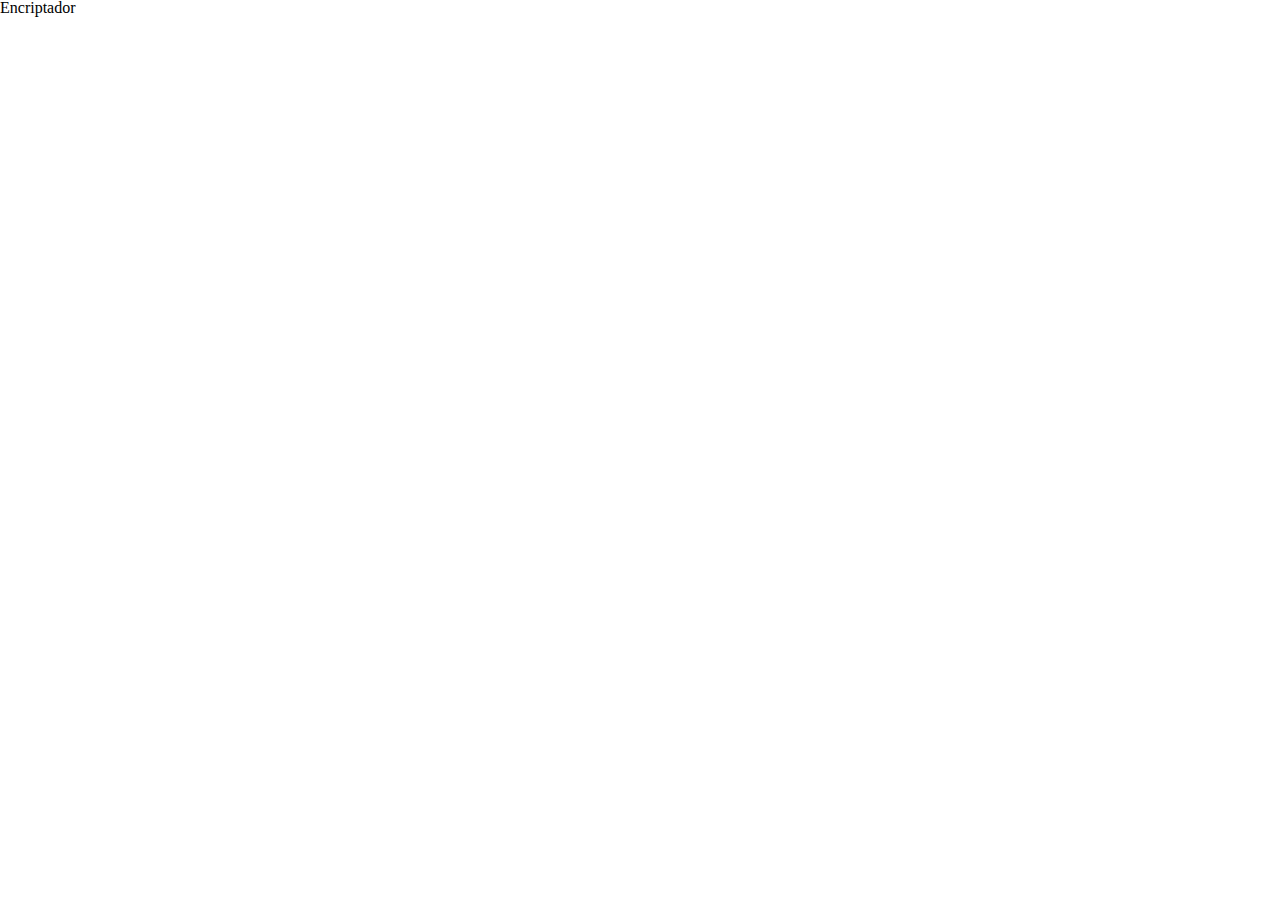
==== index.html @ 21f249a2 "setting up project" ====
<!DOCTYPE html>

<html lang="es">

<head>

    <meta charset="UTF-8">
    <meta name="viewport" content="width=device-width"> 
    <title>Encriptador</title>
    <link rel="stylesheet" href="reset.css">
    <link rel="stylesheet" href="style.css">

    <link rel="preconnect" href="https://fonts.googleapis.com"><link rel="preconnect" href="https://fonts.gstatic.com" crossorigin><link href="https://fonts.googleapis.com/css2?family=Montserrat:wght@300&display=swap" rel="stylesheet">

</head>

<body>

    <header>
       <h1>Encriptador</h1>
    </header>


    <main>
        <section>

        </section>


        



        <section>
        </section>

    </main>
    <footer>
       
    </footer>

</body>

</html>

<script>
    function saltarLinea(){
        document.write("<br>")
    }
    function separarTema(){
        document.write("<hr>")
    }
    function grande(frase){
        saltarLinea()
        document.write("<big>"+frase+"</big>")
    }
    function imprimir(frase){
        document.write(frase)
        saltarLinea()
    }
    //input, proceso, output
    function calcularImc(peso, altura){
    
        return (peso /(altura* altura))	
    
    }
    
    
    var intentos = 10
    var contador = 1
    
    while(contador <= intentos){
        var numeroPensado = Math.round(Math.random()*10)
        var numeroLanzado = parseInt(prompt("Ingrese un numero entre 0 y 10"))
    if(numeroPensado == numeroLanzado){
        alert("Usted acerto, en el intento " +contador +" el numero pensado era " +numeroPensado)
        break
    }else{
        alert("Usted no acerto, el numero pensado era " + numeroPensado)
    
        }contador++
        if(numeroPensado == numeroLanzado){
            imprimir("usted acerto en el intento numero: " +contador)
         }
    }
    
</script>
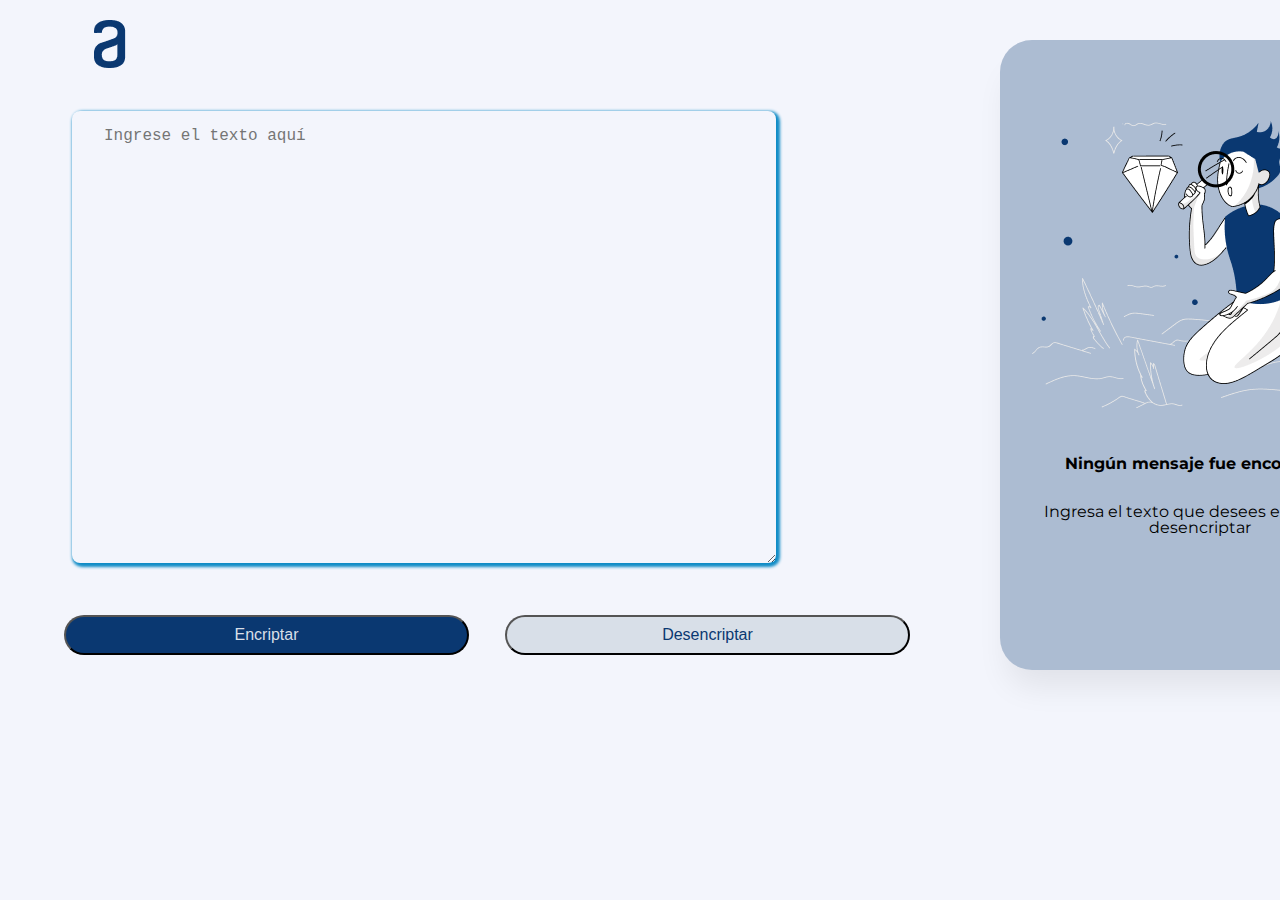
==== commit a0cb5391: "text to encrypt catched with button encrypt and text place on the decrypt side" ====
--- a/index.html
+++ b/index.html
@@ -5,38 +5,77 @@
 <head>
 
     <meta charset="UTF-8">
-    <meta name="viewport" content="width=device-width"> 
+    <meta name="viewport" content="width=device-width">
     <title>Encriptador</title>
     <link rel="stylesheet" href="reset.css">
     <link rel="stylesheet" href="style.css">
 
-    <link rel="preconnect" href="https://fonts.googleapis.com"><link rel="preconnect" href="https://fonts.gstatic.com" crossorigin><link href="https://fonts.googleapis.com/css2?family=Montserrat:wght@300&display=swap" rel="stylesheet">
+    <link rel="preconnect" href="https://fonts.googleapis.com">
+    <link rel="preconnect" href="https://fonts.gstatic.com" crossorigin>
+    <link href="https://fonts.googleapis.com/css2?family=Montserrat:wght@300&display=swap" rel="stylesheet">
 
 </head>
+
+
 
 <body>
 
     <header>
-       <h1>Encriptador</h1>
+        <h1><img class="brand" src="imgs/Logo.png" alt="Logo Alura"></h1>
     </header>
 
 
     <main>
-        <section>
+        <section class="encrypt">
+            <textarea wrap="soft" class="textEncrypt" placeholder="Ingrese el texto aquí" id="textEncrypt"
+                onkeyup="getValueInput()"></textarea>
+
+        </section>
+
+        <input type="button" value="Encriptar" class="btnEncrypt" onclick="myFunction()">
+
+        <input type="button" value="Desencriptar" class="btnDecrypt">
+
+
+
+
+
+
+
+
+        <section class="decrypt" id="decrypt">
+
+
+            <article class="welcome" id="welcome">
+
+                <img class="person" src="imgs/Muñeco.png" alt="Imagen de persona buscando">
+
+                <h2 class="textCenterBold">
+                    Ningún mensaje fue encontrado
+                </h2>
+                <p class="textCenter">
+                    Ingresa el texto que desees encriptar o desencriptar
+                </p>
+
+            </article>
+
+
+            <fieldset id="resultEncrypt">
+                <textarea class="valueInput" id="valueInput"></textarea>
+                <div class="secBtnCopy">
+                    <input type="button" value="Copiar" class="btnCopy" id="btnCopy">
+                </div>
+            </fieldset>
 
         </section>
 
 
-        
+
+    </main>
+    <footer>
 
 
 
-        <section>
-        </section>
-
-    </main>
-    <footer>
-       
     </footer>
 
 </body>
@@ -44,44 +83,44 @@
 </html>
 
 <script>
-    function saltarLinea(){
-        document.write("<br>")
+
+    const getValueInput = () => {
+        let inputValue = document.getElementById("textEncrypt").value;
     }
-    function separarTema(){
-        document.write("<hr>")
+
+    function myFunction() {
+
+        let inputValue = document.getElementById("textEncrypt").value;
+        document.getElementById("welcome").style.display = "none";
+        document.getElementById("resultEncrypt").style.display = "block";
+        var x = document.getElementById("valueInput").innerHTML = inputValue;
+
     }
-    function grande(frase){
-        saltarLinea()
-        document.write("<big>"+frase+"</big>")
+/* const btnCopy = document.getElementById("btnCopy")
+        const getValueInput = () => {
+            let inputValue = document.getElementById("textEncrypt").value; 
+        document.getElementById("valueInput").innerHTML = inputValue; 
+    
+        }
+    
+        function myFunction() {
+    let inputValue = document.getElementById("textEncrypt").value; 
+     var x = document.getElementById("valueInput").innerHTML = inputValue; 
+    alert (x);
     }
-    function imprimir(frase){
-        document.write(frase)
-        saltarLinea()
-    }
-    //input, proceso, output
-    function calcularImc(peso, altura){
-    
-        return (peso /(altura* altura))	
-    
-    }
-    
-    
-    var intentos = 10
-    var contador = 1
-    
-    while(contador <= intentos){
-        var numeroPensado = Math.round(Math.random()*10)
-        var numeroLanzado = parseInt(prompt("Ingrese un numero entre 0 y 10"))
-    if(numeroPensado == numeroLanzado){
-        alert("Usted acerto, en el intento " +contador +" el numero pensado era " +numeroPensado)
-        break
-    }else{
-        alert("Usted no acerto, el numero pensado era " + numeroPensado)
-    
-        }contador++
-        if(numeroPensado == numeroLanzado){
-            imprimir("usted acerto en el intento numero: " +contador)
-         }
-    }
-    
+    */
+    /*
+    document.write(textToEncrypt)
+    function activar(){
+          let div = document.getElementById("nuevo_boton");
+          div.innerHTML = "<div><button id='b1'>Nuevo Botón</button></div>";
+        }
+        
+        function encrypt(){
+        let div = document.getElementById("decrypt")
+        div.innerHTML = "<div><button id='b1'>Nuevo Botón</button><p id='valueInput'></p></div>"
+        }
+        
+    */
+
 </script>--- a/style.css
+++ b/style.css
@@ -0,0 +1,123 @@
+body {
+    background: #F3F5FC;
+    font-family: 'Montserrat', sans-serif;
+}
+
+.brand {
+    padding: 20px 50px;
+}
+
+.encrypt {
+    background: none;
+    padding: 20px 40px;
+    width: 50%;
+    height: 420px;
+}
+
+.textEncrypt {
+    background-color: #F3F5FC;
+    color: #0A3871;
+    border: none;
+    width: 100%;
+    height: 100%;
+    font-style: normal;
+    font-weight: 400;
+    font-size: 16px;
+    padding: 1em 2em;
+    box-shadow: 2px 2px 3px 2px rgb(16, 140, 198);
+    margin: 0 2em 10em 2em;
+    border-radius: 8px;
+}
+
+.btnEncrypt {
+    margin: 4em 2em 2em 4em;
+    width: 405px;
+    height: 40px;
+    background: #0A3871;
+    border-radius: 24px;
+    font-style: normal;
+    font-weight: 400;
+    font-size: 16px;
+    color: #D8DFE8;
+}
+
+.btnDecrypt {
+    width: 405px;
+    height: 40px;
+    background: #D8DFE8;
+    border-radius: 24px;
+
+    font-style: normal;
+    font-weight: 400;
+    font-size: 16px;
+    color: #0A3871;
+}
+
+
+
+.decrypt {
+    position: absolute;
+    width: 400px;
+    height: 630px;
+    left: 1000px;
+    top: 40px;
+    background: rgba(10, 56, 113, 0.3);
+    box-shadow: 0px 24px 32px -8px rgba(0, 0, 0, 0.08);
+    border-radius: 32px;
+}
+
+#resultEncrypt {
+    display: none
+}
+
+.welcome {
+    display: flex;
+    flex-direction: column;
+    align-items: center;
+}
+
+.person {
+    margin: 4em auto 2em auto;
+}
+
+.textCenterBold {
+    margin: 1em auto;
+    font-weight: 700;
+}
+
+.textCenter {
+    margin: 1em auto;
+    text-align: center;
+}
+
+.valueInput {
+    margin: 2em auto;
+    padding: 2em;
+    width: 300px;
+    height: 442px;
+    display: block;
+    font-style: normal;
+    font-weight: 400;
+    font-size: 16px;
+    color: #0A3871;
+    border: none;
+    background: none;
+}
+
+.secBtnCopy {
+    display: flex;
+    flex-direction: column;
+    align-items: center;
+}
+
+.btnCopy {
+    width: 300px;
+    height: 40px;
+    background: #D8DFE8;
+    border-radius: 24px;
+    margin: 0 auto;
+    font-style: normal;
+    font-weight: 400;
+    font-size: 16px;
+    color: #0A3871;
+}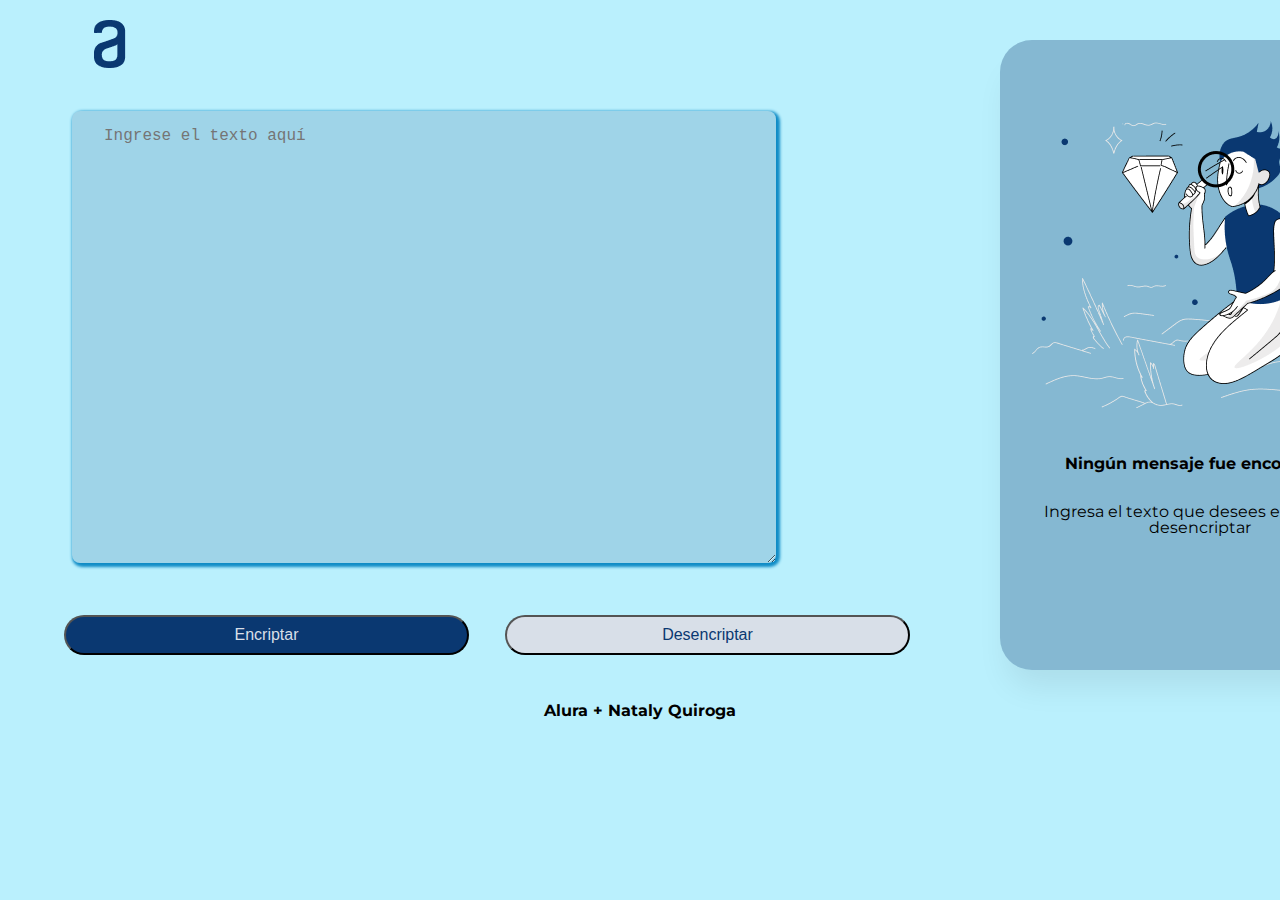
==== commit 15f1e486: "encrypting and decrypting working with buttons" ====
--- a/index.html
+++ b/index.html
@@ -32,9 +32,9 @@
 
         </section>
 
-        <input type="button" value="Encriptar" class="btnEncrypt" onclick="myFunction()">
+        <input type="button" value="Encriptar" class="btnEncrypt" onclick="encrypting()">
 
-        <input type="button" value="Desencriptar" class="btnDecrypt">
+        <input type="button" value="Desencriptar" class="btnDecrypt" onclick="decrypting()">
 
 
 
@@ -74,7 +74,7 @@
     </main>
     <footer>
 
-
+        <h1 class="textCenter textCenterBold">Alura + Nataly Quiroga</h1>
 
     </footer>
 
@@ -88,15 +88,39 @@
         let inputValue = document.getElementById("textEncrypt").value;
     }
 
-    function myFunction() {
 
-        let inputValue = document.getElementById("textEncrypt").value;
+
+    function encrypting() {
+        let inputValue = document.getElementById("textEncrypt").value.toLowerCase();
+
         document.getElementById("welcome").style.display = "none";
         document.getElementById("resultEncrypt").style.display = "block";
-        var x = document.getElementById("valueInput").innerHTML = inputValue;
+        var x = document.getElementById("valueInput").innerHTML =               
+        inputValue.replaceAll('e', 'enter').replaceAll('i', 'imes').replaceAll('a', 'ai').replaceAll('o', 'ober').replaceAll('u', 'ufat');
+    }
 
+    function decrypting() {
+        let inputValue = document.getElementById("textEncrypt").value.toLowerCase();
+        
+        document.getElementById("welcome").style.display = "none";
+        document.getElementById("resultEncrypt").style.display = "block";
+        var x = document.getElementById("valueInput").innerHTML =               
+        inputValue.replaceAll('enter', 'e').replaceAll('imes', 'i').replaceAll('ai', 'a').replaceAll('ober', 'o').replaceAll('ufat', 'u');
     }
-/* const btnCopy = document.getElementById("btnCopy")
+/* 
+
+^[a-zA-Z]+(\s*[a-zA-Z]*)*[a-zA-Z]+$/
+function cambiarNombre(nombre){
+let regex = /^[a-zA-Z]+(\s*[a-zA-Z]*)*[a-zA-Z]+$/;
+return regex.exec(nombre)[0];
+
+}
+console.log(cambiarNombre("ñoñerías"));
+
+
+
+
+const btnCopy = document.getElementById("btnCopy")
         const getValueInput = () => {
             let inputValue = document.getElementById("textEncrypt").value; 
         document.getElementById("valueInput").innerHTML = inputValue; 
--- a/style.css
+++ b/style.css
@@ -1,5 +1,5 @@
 body {
-    background: #F3F5FC;
+    background: rgba(143, 231, 251, 0.615);
     font-family: 'Montserrat', sans-serif;
 }
 
@@ -15,7 +15,7 @@
 }
 
 .textEncrypt {
-    background-color: #F3F5FC;
+    background-color: rgba(10, 56, 113, 0.15);
     color: #0A3871;
     border: none;
     width: 100%;
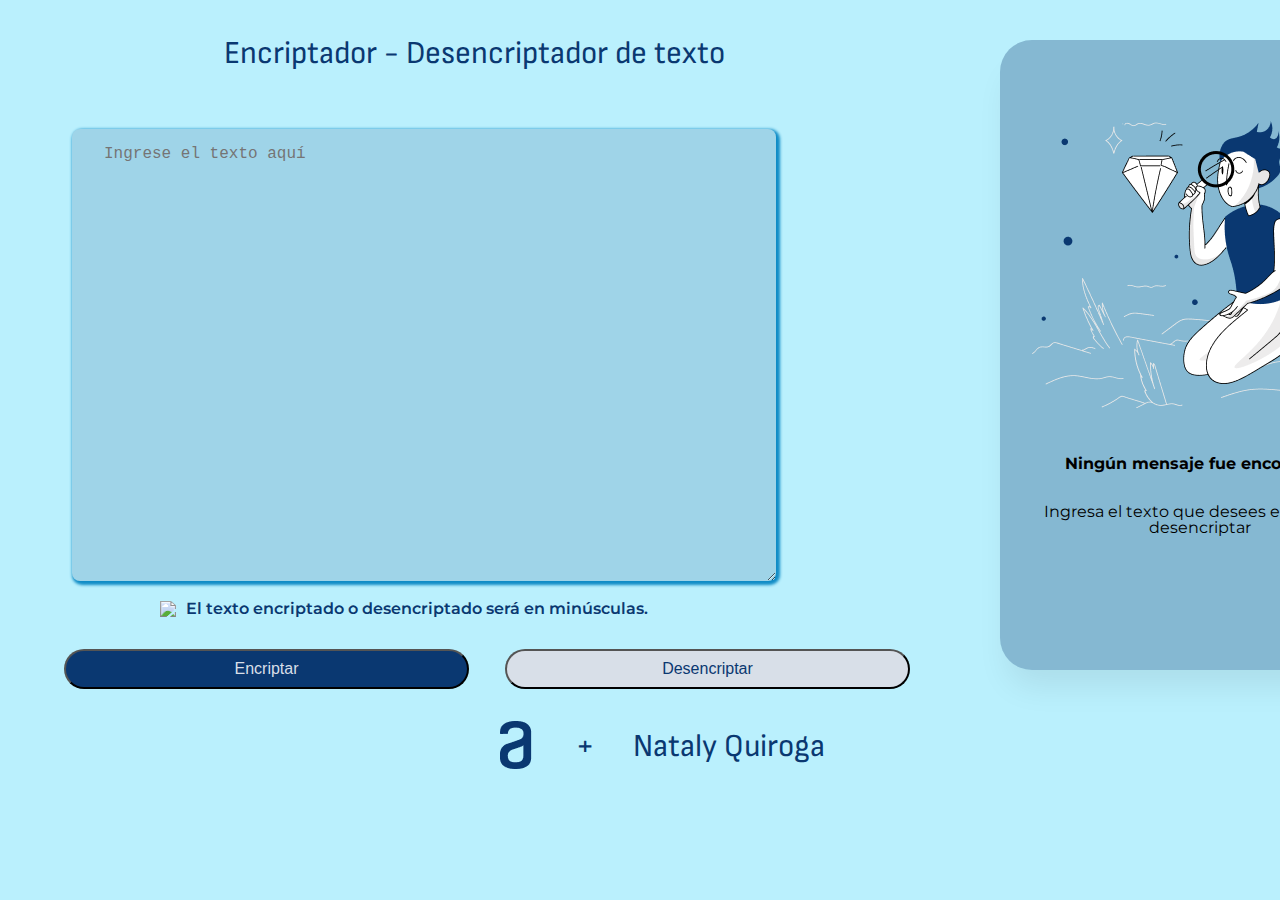
==== commit 0523d1e9: "changing some style details on header and footer mostly" ====
--- a/index.html
+++ b/index.html
@@ -14,6 +14,10 @@
     <link rel="preconnect" href="https://fonts.gstatic.com" crossorigin>
     <link href="https://fonts.googleapis.com/css2?family=Montserrat:wght@300&display=swap" rel="stylesheet">
 
+    <link href="https://fonts.googleapis.com/css2?family=Sofia+Sans+Semi+Condensed:wght@400;500&display=swap" rel="stylesheet">
+
+    
+
 </head>
 
 
@@ -21,7 +25,7 @@
 <body>
 
     <header>
-        <h1><img class="brand" src="imgs/Logo.png" alt="Logo Alura"></h1>
+        <h1 class="nameWeb">Encriptador - Desencriptador de texto</h1>
     </header>
 
 
@@ -29,9 +33,9 @@
         <section class="encrypt">
             <textarea wrap="soft" class="textEncrypt" placeholder="Ingrese el texto aquí" id="textEncrypt"
                 onkeyup="getValueInput()"></textarea>
-
+            
         </section>
-
+<p class="warnCapLetters"><img src="https://img.icons8.com/ios-filled/23/0A3871/error--v1.png"/><span></span> El texto encriptado o desencriptado será en minúsculas.</p>
         <input type="button" value="Encriptar" class="btnEncrypt" onclick="encrypting()">
 
         <input type="button" value="Desencriptar" class="btnDecrypt" onclick="decrypting()">
@@ -74,9 +78,10 @@
     </main>
     <footer>
 
-        <h1 class="textCenter textCenterBold">Alura + Nataly Quiroga</h1>
-
-    </footer>
+       <section class="footSection">
+<h1 class=""><img src="imgs/Logo.png" alt="Logo Alura"></h1><h1 class="nameCredits"> + <span></span>Nataly Quiroga</h1>
+    </section> 
+</footer>
 
 </body>
 
@@ -88,63 +93,35 @@
         let inputValue = document.getElementById("textEncrypt").value;
     }
 
+    const accentCaractersVerification = /^[^A-ZÀ-ÿ`~!@#$%^&*()_|+\-=?;:'",.<>\{\}\[\]\\\/]+$/
+
+        function encrypting() {
+            let inputValue = document.getElementById("textEncrypt").value.toLowerCase();
+        
+            if (accentCaractersVerification.test(inputValue)) {
+                document.getElementById("welcome").style.display = "none";
+                document.getElementById("resultEncrypt").style.display = "block";
+                var x = document.getElementById("valueInput").innerHTML = inputValue.replaceAll('e', 'enter').replaceAll('i', 'imes').replaceAll('a', 'ai').replaceAll('o', 'ober').replaceAll('u', 'ufat');
+            
+            } else {
+                alert("No se permiten acentos, tíldes o carácteres especiales.")
+            }
+        }
+
+        
+
+        function decrypting() {
+            let inputValue = document.getElementById("textEncrypt").value.toLowerCase();
+            
+            if (accentCaractersVerification.test(inputValue)) {
+                document.getElementById("welcome").style.display = "none";
+                document.getElementById("resultEncrypt").style.display = "block";
+                var x = document.getElementById("valueInput").innerHTML = inputValue.replaceAll('enter', 'e').replaceAll('imes', 'i').replaceAll('ai', 'a').replaceAll('ober', 'o').replaceAll('ufat', 'u');
+            } else {
+                alert("No se permiten acentos, tíldes o carácteres especiales.")
+            }
+            
+        }
 
 
-    function encrypting() {
-        let inputValue = document.getElementById("textEncrypt").value.toLowerCase();
-
-        document.getElementById("welcome").style.display = "none";
-        document.getElementById("resultEncrypt").style.display = "block";
-        var x = document.getElementById("valueInput").innerHTML =               
-        inputValue.replaceAll('e', 'enter').replaceAll('i', 'imes').replaceAll('a', 'ai').replaceAll('o', 'ober').replaceAll('u', 'ufat');
-    }
-
-    function decrypting() {
-        let inputValue = document.getElementById("textEncrypt").value.toLowerCase();
-        
-        document.getElementById("welcome").style.display = "none";
-        document.getElementById("resultEncrypt").style.display = "block";
-        var x = document.getElementById("valueInput").innerHTML =               
-        inputValue.replaceAll('enter', 'e').replaceAll('imes', 'i').replaceAll('ai', 'a').replaceAll('ober', 'o').replaceAll('ufat', 'u');
-    }
-/* 
-
-^[a-zA-Z]+(\s*[a-zA-Z]*)*[a-zA-Z]+$/
-function cambiarNombre(nombre){
-let regex = /^[a-zA-Z]+(\s*[a-zA-Z]*)*[a-zA-Z]+$/;
-return regex.exec(nombre)[0];
-
-}
-console.log(cambiarNombre("ñoñerías"));
-
-
-
-
-const btnCopy = document.getElementById("btnCopy")
-        const getValueInput = () => {
-            let inputValue = document.getElementById("textEncrypt").value; 
-        document.getElementById("valueInput").innerHTML = inputValue; 
-    
-        }
-    
-        function myFunction() {
-    let inputValue = document.getElementById("textEncrypt").value; 
-     var x = document.getElementById("valueInput").innerHTML = inputValue; 
-    alert (x);
-    }
-    */
-    /*
-    document.write(textToEncrypt)
-    function activar(){
-          let div = document.getElementById("nuevo_boton");
-          div.innerHTML = "<div><button id='b1'>Nuevo Botón</button></div>";
-        }
-        
-        function encrypt(){
-        let div = document.getElementById("decrypt")
-        div.innerHTML = "<div><button id='b1'>Nuevo Botón</button><p id='valueInput'></p></div>"
-        }
-        
-    */
-
 </script>--- a/style.css
+++ b/style.css
@@ -2,11 +2,17 @@
     background: rgba(143, 231, 251, 0.615);
     font-family: 'Montserrat', sans-serif;
 }
-
-.brand {
-    padding: 20px 50px;
+header, footer{
+    font-family: 'Sofia Sans Semi Condensed', sans-serif;
+    color: #0A3871;
 }
 
+.nameWeb{
+    font-size: xx-large;
+    margin: 1.2em auto;
+    text-align:left;
+    padding-left: 7em;
+}
 .encrypt {
     background: none;
     padding: 20px 40px;
@@ -29,8 +35,21 @@
     border-radius: 8px;
 }
 
+.warnCapLetters{
+    display: flex;
+    align-items: center;
+    color: #0A3871;
+    font-weight: 600;
+    padding-left: 10em;
+    margin-top: 2em;
+}
+
+.warnCapLetters{
+    gap: 0.3em;
+}
+
 .btnEncrypt {
-    margin: 4em 2em 2em 4em;
+    margin: 2em 2em 2em 4em;
     width: 405px;
     height: 40px;
     background: #0A3871;
@@ -120,4 +139,20 @@
     font-weight: 400;
     font-size: 16px;
     color: #0A3871;
+}
+
+.footSection{
+    display: flex;
+    flex-direction: row;
+    align-content: center;
+    justify-content: center;
+    align-items: center;
+    margin-bottom: 2em;
+}
+
+.nameCredits{
+    font-size: xx-large 
+}
+.nameCredits span{
+    margin-left: 1em ;
 }